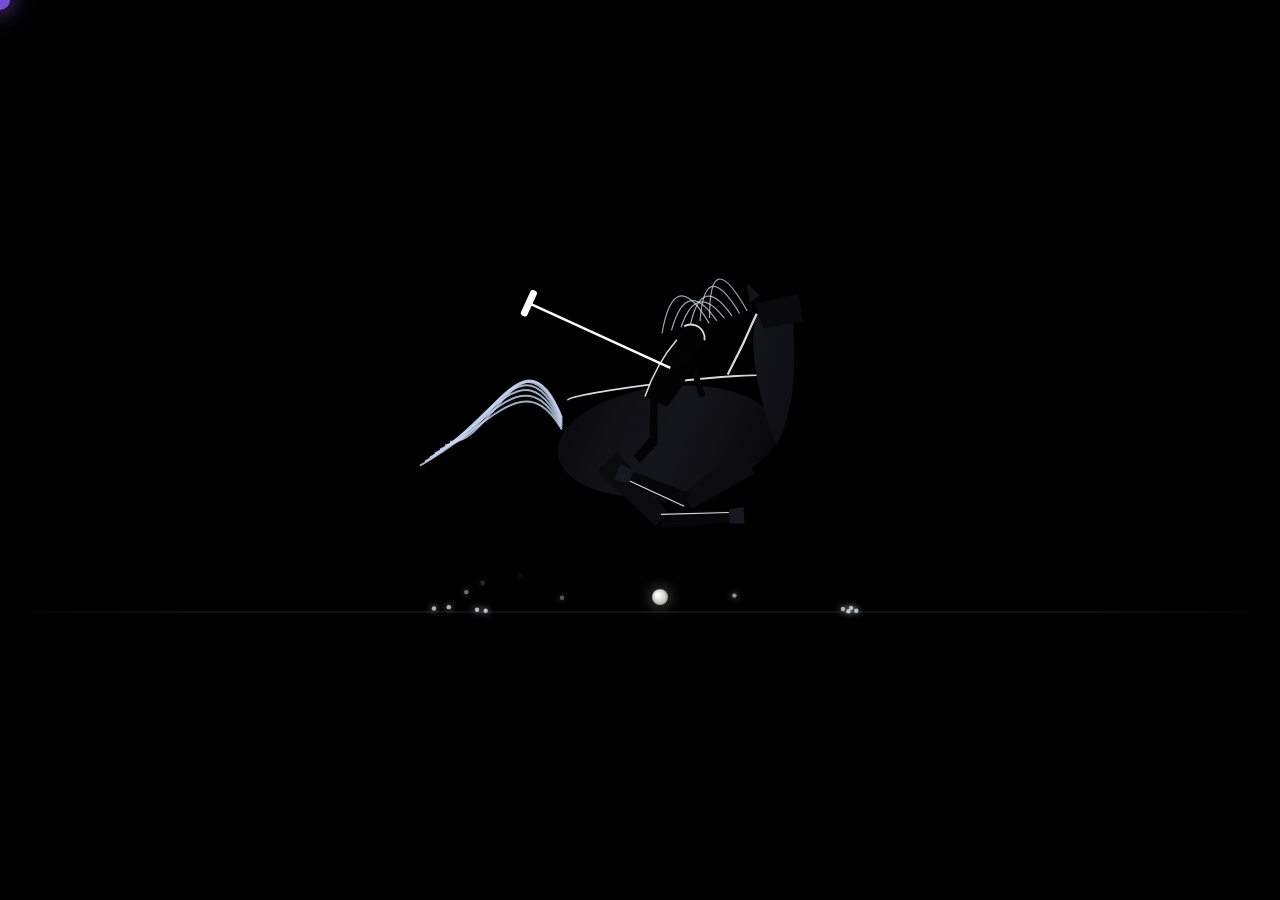
==== index.html @ c64c1587 "portfolio" ====
<!DOCTYPE html>
<html lang="en">
<head>
    <meta charset="UTF-8">
    <meta name="viewport" content="width=device-width, initial-scale=1.0">
    <title>Saksham Sekhri — AI Engineer &amp; Full-Stack Architect</title>
    <meta name="description" content="Portfolio of Saksham Sekhri — Computer Science Engineer specializing in AI/ML pipelines, full-stack web applications, and backend microservices.">
    <meta name="author" content="Saksham Sekhri">
    
    <!-- Google Fonts: Inter & Instrument Serif -->
    <link rel="preconnect" href="https://fonts.googleapis.com">
    <link rel="preconnect" href="https://fonts.gstatic.com" crossorigin>
    <link rel="stylesheet" href="https://fonts.googleapis.com/css2?family=Instrument+Serif:ital@0;1&family=Inter:wght@300;400;500;600;700;800;900&family=Noto+Sans+Devanagari:wght@400;600;700&family=Noto+Sans+Gurmukhi:wght@400;600;700&display=swap">
    
    <link rel="stylesheet" href="css/styles.css">
    
    <!-- Fallback error trap -->
    <script>
        window.onerror = function() {
            var app = document.getElementById('portfolioApp');
            if (app) { app.classList.remove('hidden'); app.style.opacity = '1'; }
            var intro = document.getElementById('introContainer');
            if (intro) { intro.style.display = 'none'; }
        };
    </script>
</head>
<body>

    <!-- Glowing Custom Cursor Follower -->
    <div id="cursorFollower" class="cursor-follower"></div>

    <!-- ==========================================================================
         CINEMATIC INTRO CANVAS & DUAL STACKED CROSSFADE TEXT (UNTOUCHED)
         ========================================================================== -->
    <div id="introContainer">
        <canvas id="introCanvas"></canvas>
        <div id="textContainer" class="hidden">
            <span id="glowingTextA" class="glowing-text"></span>
            <span id="glowingTextB" class="glowing-text"></span>
        </div>
    </div>

    <!-- ==========================================================================
         PORTFOLIO HOMEPAGE CONTENT & PATTERN (PARV PORTFOLIO DESIGN SYSTEM)
         ========================================================================== -->
    <div id="portfolioApp" class="hidden">
        
        <!-- Navigation Header -->
        <header id="header" class="header">
            <div class="header-inner">
                <a href="#hero" class="nav-logo">
                    Saksham<span class="logo-dot">.</span>
                </a>
                <nav class="nav-menu">
                    <ul class="nav-list">
                        <li><a href="#about" class="nav-link">About</a></li>
                        <li><a href="#skills" class="nav-link">Skills</a></li>
                        <li><a href="#projects" class="nav-link">Projects</a></li>
                        <li><a href="#experience" class="nav-link">Experience</a></li>
                        <li><a href="#achievements" class="nav-link">Certifications</a></li>
                    </ul>
                </nav>
                <div class="nav-actions">
                    <a href="#contact" class="nav-cta magnetic-btn">Let's Talk</a>
                </div>
            </div>
        </header>

        <!-- Floating Glassmorphism Hero Navigation Pill (Parv Signature) -->
        <nav class="hero-floating-nav">
            <ul class="hero-nav-pill">
                <li><a href="#about">About</a></li>
                <li><a href="#skills">Skills</a></li>
                <li><a href="#projects">Projects</a></li>
                <li><a href="#experience">Experience</a></li>
                <li><a href="#achievements">Certifications</a></li>
                <li><a href="#contact" class="pill-cta">Let's Talk</a></li>
            </ul>
        </nav>

        <main id="main-content">

            <!-- SECTION 1 — HERO (PARV SOOD LUXURY LANDING PATTERN) -->
            <section id="hero" class="hero">
                <div class="hero-inner">
                    <!-- Top Label -->
                    <span class="hero-label">AI ENGINEER &amp; FULL-STACK ARCHITECT</span>

                    <!-- Main Name Identity (Solid Bold + Instrument Serif Italic) -->
                    <h1 class="hero-name">
                        Saksham <span class="hero-name-serif">Sekhri</span>
                    </h1>

                    <!-- Headline Accent -->
                    <h2 class="hero-title" style="font-size: clamp(1.4rem, 2.8vw, 2.2rem); font-weight: 600; color: var(--clr-text-primary); margin-bottom: 1rem;" id="typewriterTitle">
                        Building <span class="hero-title-accent">Smart Software</span> &amp; Scalable Systems.
                    </h2>

                    <!-- Subtitle / Description Paragraph -->
                    <p class="hero-subtitle" id="heroDescription">
                        Third-year B.E. Computer Science Engineering student (AI &amp; ML, CGPA: 8.66/10) at Chitkara University. Building production-grade ML pipelines, full-stack Django/Flask systems, and low-latency REST APIs.
                    </p>

                    <!-- Action Buttons -->
                    <div class="hero-actions" id="heroActions">
                        <a href="#projects" class="btn-primary magnetic-btn">Explore My Work &rarr;</a>
                        <a href="assets/SakshamSekhri-Resume.pdf" download="SakshamSekhri-Resume.pdf" class="btn-outline magnetic-btn">Download Résumé</a>
                    </div>

                    <!-- Scroll Cue Indicator -->
                    <div class="hero-scroll-cue">
                        <span class="scroll-text">Scroll</span>
                        <span class="scroll-line"></span>
                    </div>
                </div>
            </section>

            <!-- SECTION 2 — ABOUT -->
            <section id="about" class="section about scroll-reveal">
                <div class="container">
                    <div class="section-header">
                        <span class="section-label">01 — About</span>
                        <h2 class="section-title">A little about me</h2>
                    </div>

                    <div class="about-full-container">
                        <div class="about-narrative-col">
                            <div class="about-text">
                                <p>I'm <span class="highlight">Saksham Sekhri</span>, a Computer Science Engineering student specializing in Artificial Intelligence &amp; Machine Learning at Chitkara University, Rajpura, Punjab (<span class="highlight">CGPA: 8.66/10</span>).</p>
                                <p>Experienced in building and deploying full-stack web applications using Django and Flask, and developing machine learning pipelines for real-world financial and healthcare domains. Proficient in Python, SQL, and REST API design, with <span class="highlight">3 live-deployed projects</span> and <span class="highlight">7 industry certifications</span> from Microsoft and Cisco.</p>
                            </div>

                            <!-- 4 Engineering Pillars Grid -->
                            <div class="about-pillars-grid">
                                <div class="pillar-card">
                                    <div class="pillar-icon">🧠</div>
                                    <h4 class="pillar-title">AI &amp; ML Pipelines</h4>
                                    <p class="pillar-desc">Predictive modeling, 30+ engineered technical indicators &amp; walk-forward time-series validation.</p>
                                </div>
                                <div class="pillar-card">
                                    <div class="pillar-icon">⚙️</div>
                                    <h4 class="pillar-title">Backend Architecture</h4>
                                    <p class="pillar-desc">High-throughput REST APIs, Django ORM relational schemas &amp; Flask microservices.</p>
                                </div>
                                <div class="pillar-card">
                                    <div class="pillar-icon">🗄️</div>
                                    <h4 class="pillar-title">Database Models</h4>
                                    <p class="pillar-desc">Normalized relational and NoSQL databases across PostgreSQL, MySQL, MongoDB &amp; SQLite.</p>
                                </div>
                                <div class="pillar-card">
                                    <div class="pillar-icon">⚡</div>
                                    <h4 class="pillar-title">Full-Stack Systems</h4>
                                    <p class="pillar-desc">End-to-end web applications integrated with Razorpay payments, Leaflet.js &amp; OSRM routing.</p>
                                </div>
                            </div>
                        </div>

                        <div class="about-metrics-col">
                            <!-- Live Stat Cards -->
                            <div class="about-stats-grid">
                                <div class="about-stat-box">
                                    <span class="about-stat-number" data-target="8.66">8.66</span>
                                    <span class="about-stat-label">CGPA (AI &amp; ML)</span>
                                </div>
                                <div class="about-stat-box">
                                    <span class="about-stat-number" data-target="3">3+</span>
                                    <span class="about-stat-label">Deployed Systems</span>
                                </div>
                                <div class="about-stat-box">
                                    <span class="about-stat-number" data-target="7">7+</span>
                                    <span class="about-stat-label">Industry Certs</span>
                                </div>
                            </div>

                            <!-- Verified Credentials Panel -->
                            <div class="about-highlights-panel">
                                <h4 class="highlights-title">Verified Credentials</h4>
                                <div class="highlights-badges">
                                    <span class="highlight-chip">&check; Azure AI Fundamentals (AI-900)</span>
                                    <span class="highlight-chip">&check; Azure Fundamentals (AZ-900)</span>
                                    <span class="highlight-chip">&check; Azure Data Fundamentals (DP-900)</span>
                                    <span class="highlight-chip">&check; Cisco Modern AI &amp; Security</span>
                                </div>
                            </div>

                            <div class="about-actions-row">
                                <a href="mailto:sakshamsekhri51@gmail.com?subject=Project%20Inquiry%20%2F%20Collaboration%20-%20Saksham%20Sekhri&amp;body=Hi%20Saksham%2C%0A%0AI%20visited%20your%20portfolio%20and%20would%20like%20to%20connect%20with%20you%20regarding..." class="btn-primary magnetic-btn">Email Me &rarr;</a>
                                <a href="assets/SakshamSekhri-Resume.pdf" download="SakshamSekhri-Resume.pdf" class="btn-outline magnetic-btn">Download Résumé</a>
                            </div>
                        </div>
                    </div>
                </div>
            </section>

            <!-- SECTION 3 — SKILLS (CATEGORIZED GLASS CARDS FROM RESUME) -->
            <section id="skills" class="section skills scroll-reveal">
                <div class="container">
                    <div class="section-header">
                        <span class="section-label">02 — Skills</span>
                        <h2 class="section-title">Tools &amp; Technologies</h2>
                        <p class="section-subtitle">A curated collection of technologies I use to design, develop, and deploy intelligent software systems — from machine learning models to scalable full-stack applications.</p>
                    </div>

                    <div class="skills-grid">
                        <!-- Category 1: Languages & Core Concepts -->
                        <article class="skills-card">
                            <div class="skills-card-icon">
                                <svg viewBox="0 0 24 24" width="24" height="24" fill="none" stroke="currentColor" stroke-width="2">
                                    <polyline points="16 18 22 12 16 6"></polyline>
                                    <polyline points="8 6 2 12 8 18"></polyline>
                                </svg>
                            </div>
                            <h3 class="skills-card-title">Languages &amp; Core Concepts</h3>
                            <ul class="skills-tag-list">
                                <li class="skills-tag">Python</li>
                                <li class="skills-tag">C++</li>
                                <li class="skills-tag">Java</li>
                                <li class="skills-tag">SQL</li>
                                <li class="skills-tag">JavaScript</li>
                                <li class="skills-tag">HTML5</li>
                                <li class="skills-tag">CSS3</li>
                                <li class="skills-tag">Data Structures &amp; Algorithms</li>
                                <li class="skills-tag">DBMS</li>
                                <li class="skills-tag">OOP</li>
                                <li class="skills-tag">Operating Systems</li>
                            </ul>
                        </article>

                        <!-- Category 2: Frameworks & Web Systems -->
                        <article class="skills-card">
                            <div class="skills-card-icon">
                                <svg viewBox="0 0 24 24" width="24" height="24" fill="none" stroke="currentColor" stroke-width="2">
                                    <rect x="2" y="2" width="20" height="8" rx="2" ry="2"></rect>
                                    <rect x="2" y="14" width="20" height="8" rx="2" ry="2"></rect>
                                    <line x1="6" y1="6" x2="6.01" y2="6"></line>
                                    <line x1="6" y1="18" x2="6.01" y2="18"></line>
                                </svg>
                            </div>
                            <h3 class="skills-card-title">Frameworks &amp; Backend</h3>
                            <ul class="skills-tag-list">
                                <li class="skills-tag">Django</li>
                                <li class="skills-tag">Flask</li>
                                <li class="skills-tag">FastAPI</li>
                                <li class="skills-tag">REST APIs</li>
                                <li class="skills-tag">Razorpay API</li>
                                <li class="skills-tag">OSRM API</li>
                                <li class="skills-tag">Ollama (LLaMA 3)</li>
                            </ul>
                        </article>

                        <!-- Category 3: ML & Data Science -->
                        <article class="skills-card">
                            <div class="skills-card-icon">
                                <svg viewBox="0 0 24 24" width="24" height="24" fill="none" stroke="currentColor" stroke-width="2">
                                    <path d="M9.5 2A2.5 2.5 0 0 1 12 4.5v15a2.5 2.5 0 0 1-4.96.44 2.5 2.5 0 0 1-2.96-3.08 3 3 0 0 1-.34-5.58 2.5 2.5 0 0 1 1.32-4.24 2.5 2.5 0 0 1 4.44-2.04Z"></path>
                                    <path d="M14.5 2A2.5 2.5 0 0 0 12 4.5v15a2.5 2.5 0 0 0 4.96.44 2.5 2.5 0 0 0 2.96-3.08 3 3 0 0 0 .34-5.58 2.5 2.5 0 0 0-1.32-4.24 2.5 2.5 0 0 0-4.44-2.04Z"></path>
                                </svg>
                            </div>
                            <h3 class="skills-card-title">ML &amp; Data Science</h3>
                            <ul class="skills-tag-list">
                                <li class="skills-tag">NumPy</li>
                                <li class="skills-tag">Pandas</li>
                                <li class="skills-tag">Scikit-learn</li>
                                <li class="skills-tag">XGBoost</li>
                                <li class="skills-tag">LightGBM</li>
                                <li class="skills-tag">TensorFlow</li>
                                <li class="skills-tag">Matplotlib</li>
                                <li class="skills-tag">Seaborn</li>
                                <li class="skills-tag">Plotly</li>
                                <li class="skills-tag">yfinance</li>
                            </ul>
                        </article>

                        <!-- Category 4: Databases, Tools & Cloud -->
                        <article class="skills-card">
                            <div class="skills-card-icon">
                                <svg viewBox="0 0 24 24" width="24" height="24" fill="none" stroke="currentColor" stroke-width="2">
                                    <ellipse cx="12" cy="5" rx="9" ry="3"></ellipse>
                                    <path d="M21 12c0 1.66-4 3-9 3s-9-1.34-9-3"></path>
                                    <path d="M3 5v14c0 1.66 4 3 9 3s9-1.34 9-3V5"></path>
                                </svg>
                            </div>
                            <h3 class="skills-card-title">Databases &amp; Tools</h3>
                            <ul class="skills-tag-list">
                                <li class="skills-tag">PostgreSQL</li>
                                <li class="skills-tag">MySQL</li>
                                <li class="skills-tag">SQLite</li>
                                <li class="skills-tag">MongoDB</li>
                                <li class="skills-tag">Git</li>
                                <li class="skills-tag">GitHub</li>
                                <li class="skills-tag">Render</li>
                                <li class="skills-tag">Postman</li>
                                <li class="skills-tag">VS Code</li>
                            </ul>
                        </article>
                    </div>
                </div>
            </section>

            <!-- SECTION 4 — PROJECTS (EXACT RESUME PROJECTS) -->
            <section id="projects" class="section projects scroll-reveal">
                <div class="container">
                    <div class="section-header">
                        <span class="section-label">03 — Projects</span>
                        <h2 class="section-title">Featured Work</h2>
                        <p class="section-subtitle">Production-grade systems deployed live across healthcare AI, entertainment booking platforms, and financial signal prediction engines.</p>
                    </div>

                    <!-- Filter Controls -->
                    <div class="projects-filters">
                        <button class="projects-filter active" data-filter="all">All</button>
                        <button class="projects-filter" data-filter="full-stack">Full Stack</button>
                        <button class="projects-filter" data-filter="ai-health">AI &amp; Health</button>
                        <button class="projects-filter" data-filter="ml-finance">ML &amp; Finance</button>
                    </div>

                    <!-- Projects Grid -->
                    <div class="projects-grid">
                        
                        <!-- Project 1: RevRoots -->
                        <article class="projects-card" data-category="full-stack" data-id="1">
                            <div class="projects-card-media">
                                <img src="assets/project1.jpg" alt="RevRoots — Movie Discovery, Reviews & Ticket Booking Platform">
                            </div>
                            <div class="projects-card-body">
                                <span class="projects-card-year">2026 &bull; LIVE ON RENDER</span>
                                <h3 class="projects-card-title">RevRoots</h3>
                                <p class="projects-card-desc">Comprehensive movie platform where users browse movies, view trailers, rate and comment on titles, explore genre categories, and complete live seat selection &amp; ticket booking with Razorpay webhook payment verification across 5 normalized MySQL models.</p>
                                
                                <ul class="projects-card-tags">
                                    <li class="projects-card-tag">Django</li>
                                    <li class="projects-card-tag">Flask</li>
                                    <li class="projects-card-tag">Python</li>
                                    <li class="projects-card-tag">MySQL</li>
                                    <li class="projects-card-tag">Razorpay API</li>
                                    <li class="projects-card-tag">Render</li>
                                </ul>

                                <div class="projects-card-links">
                                    <button class="projects-card-link view-project-btn magnetic-btn">View Specification &rarr;</button>
                                </div>
                            </div>
                        </article>

                        <!-- Project 2: MediColl -->
                        <article class="projects-card" data-category="ai-health" data-id="2">
                            <div class="projects-card-media">
                                <img src="assets/project3.jpg" alt="MediColl — AI Medical Assistance Platform">
                            </div>
                            <div class="projects-card-body">
                                <span class="projects-card-year">2026 &bull; AI HEALTHCARE</span>
                                <h3 class="projects-card-title">MediColl</h3>
                                <p class="projects-card-desc">Full-stack AI healthcare platform where patients describe symptoms and receive medical guidance via a locally running LLaMA 3 model (Ollama), real-time nearest hospital navigation using Leaflet.js &amp; OSRM API, and JWT health record management.</p>

                                <ul class="projects-card-tags">
                                    <li class="projects-card-tag">Django</li>
                                    <li class="projects-card-tag">Python</li>
                                    <li class="projects-card-tag">MySQL</li>
                                    <li class="projects-card-tag">Ollama (LLaMA 3)</li>
                                    <li class="projects-card-tag">Leaflet.js</li>
                                    <li class="projects-card-tag">OSRM API</li>
                                </ul>

                                <div class="projects-card-links">
                                    <button class="projects-card-link view-project-btn magnetic-btn">View Specification &rarr;</button>
                                </div>
                            </div>
                        </article>

                        <!-- Project 3: Bank Trend Predictor -->
                        <article class="projects-card" data-category="ml-finance" data-id="3">
                            <div class="projects-card-media">
                                <img src="assets/project2.jpg" alt="Bank Trend Predictor — ML Financial Signal System">
                            </div>
                            <div class="projects-card-body">
                                <span class="projects-card-year">2026 &bull; ML SIGNAL SYSTEM</span>
                                <h3 class="projects-card-title">Bank Trend Predictor</h3>
                                <p class="projects-card-desc">Production-grade ML pipeline predicting 5-day directional price trends for 10 major NSE banking stocks with 30+ engineered technical features (RSI-14, MACD, Bollinger Bands, ATR%), achieving 70–73% directional accuracy backtested on INR 1,00,000 paper trading.</p>

                                <ul class="projects-card-tags">
                                    <li class="projects-card-tag">Python</li>
                                    <li class="projects-card-tag">Scikit-learn</li>
                                    <li class="projects-card-tag">XGBoost</li>
                                    <li class="projects-card-tag">LightGBM</li>
                                    <li class="projects-card-tag">Pandas</li>
                                    <li class="projects-card-tag">yfinance</li>
                                </ul>

                                <div class="projects-card-links">
                                    <button class="projects-card-link view-project-btn magnetic-btn">View Specification &rarr;</button>
                                </div>
                            </div>
                        </article>

                    </div>
                </div>
            </section>

            <!-- SECTION 5 — EXPERIENCE (EXACT RESUME DATA) -->
            <section id="experience" class="section experience scroll-reveal">
                <div class="container">
                    <div class="section-header">
                        <span class="section-label">04 — Experience</span>
                        <h2 class="section-title">Leadership &amp; Operations</h2>
                    </div>

                    <div class="timeline">
                        <div class="timeline-item">
                            <div class="timeline-dot"></div>
                            <div class="timeline-date">JUNE 2026 — PRESENT</div>
                            <h3 class="timeline-role">Management Team Member</h3>
                            <div class="timeline-company">BroCode &ndash; Cultural &amp; Events Club &bull; Chitkara University</div>
                            <ul class="timeline-bullets">
                                <li>Contribute to the planning and logistics of cultural and technical events organized by the club at Chitkara University.</li>
                                <li>Coordinate with fellow team members on volunteer management, event setup, and on-ground operations to ensure smooth execution.</li>
                            </ul>
                        </div>
                    </div>
                </div>
            </section>

            <!-- SECTION 6 — CERTIFICATIONS (ALL 7 RESUME CERTS) -->
            <section id="achievements" class="section achievements scroll-reveal">
                <div class="container">
                    <div class="section-header">
                        <span class="section-label">05 — Certifications</span>
                        <h2 class="section-title">7 Industry Certifications</h2>
                    </div>

                    <div class="achievements-grid">
                        <article class="achievement-card">
                            <span class="achievement-number">MICROSOFT CERTIFIED</span>
                            <h3 class="achievement-title">3x Microsoft Azure Certifications</h3>
                            <p class="achievement-text">Industry-recognized credentials validating core cloud infrastructure, AI architecture, and data engineering expertise.</p>
                            <div class="cert-badges">
                                <span class="cert-badge">&check; Azure AI Fundamentals (AI-900)</span>
                                <span class="cert-badge">&check; Azure Fundamentals (AZ-900)</span>
                                <span class="cert-badge">&check; Azure Data Fundamentals (DP-900)</span>
                            </div>
                        </article>

                        <article class="achievement-card">
                            <span class="achievement-number">CISCO CERTIFIED</span>
                            <h3 class="achievement-title">4x Cisco Industry Certifications</h3>
                            <p class="achievement-text">Professional credentials spanning artificial intelligence applications, cybersecurity fundamentals, and IoT systems.</p>
                            <div class="cert-badges">
                                <span class="cert-badge">&check; Introduction to Modern AI</span>
                                <span class="cert-badge">&check; Apply AI: Analyze Customer Reviews</span>
                                <span class="cert-badge">&check; Introduction to Cybersecurity</span>
                                <span class="cert-badge">&check; Introduction to IoT</span>
                            </div>
                        </article>
                    </div>
                </div>
            </section>

            <!-- SECTION 7 — DEVELOPMENT PHILOSOPHY -->
            <section id="philosophy" class="section philosophy scroll-reveal">
                <div class="container">
                    <div class="section-header" style="margin-bottom: 2rem;">
                        <span class="section-label">06 — Mindset</span>
                        <h2 class="section-title">Development Philosophy</h2>
                    </div>

                    <div class="philosophy-card">
                        <blockquote class="philosophy-quote">
                            "Great software is an art form. It must be mathematically sound under the hood, yet feel effortless and captivating to the human touch. My goal is to craft digital products that solve real-world challenges through elegant architecture."
                        </blockquote>
                    </div>
                </div>
            </section>

            <!-- SECTION 8 — CONTACT (WITH ALL EXACT USER LINKS & PHONE) -->
            <section id="contact" class="section contact scroll-reveal">
                <div class="container">
                    <div class="contact-wrapper">
                        <span class="section-label">07 — Contact</span>
                        <h2 class="section-title">Let's Shape The Future Together</h2>
                        <p class="section-subtitle" style="margin-bottom: 1.5rem;">Based in Rajpura, Punjab, India &bull; Phone: +91 9317713771</p>

                        <div class="contact-buttons-grid">
                            <a href="mailto:sakshamsekhri51@gmail.com?subject=Project%20Inquiry%20%2F%20Collaboration%20-%20Saksham%20Sekhri&amp;body=Hi%20Saksham%2C%0A%0AI%20visited%20your%20portfolio%20and%20would%20like%20to%20connect%20with%20you%20regarding..." class="btn-primary magnetic-btn contact-btn">
                                <span>Email Me &rarr;</span>
                            </a>
                            <a href="https://www.linkedin.com/in/saksham-sekhri-80a508338" target="_blank" rel="noopener" class="btn-outline magnetic-btn contact-btn">
                                <span>LinkedIn &rarr;</span>
                            </a>
                            <a href="https://github.com/AnnonymousFex" target="_blank" rel="noopener" class="btn-outline magnetic-btn contact-btn">
                                <span>GitHub &rarr;</span>
                            </a>
                            <a href="assets/SakshamSekhri-Resume.pdf" download="SakshamSekhri-Resume.pdf" class="btn-outline magnetic-btn contact-btn">
                                <span>Résumé <svg class="download-icon" width="16" height="16" viewBox="0 0 24 24" fill="none" stroke="currentColor" stroke-width="2"><path d="M21 15v4a2 2 0 0 1-2 2H5a2 2 0 0 1-2-2v-4"></path><polyline points="7 10 12 15 17 10"></polyline><line x1="12" y1="15" x2="12" y2="3"></line></svg></span>
                            </a>
                        </div>
                    </div>
                </div>
            </section>

        </main>

        <!-- FOOTER -->
        <footer class="footer">
            <div class="container footer-content">
                <p class="footer-quote">&ldquo;Great software isn't just written — it's crafted.&rdquo;</p>
                <div class="footer-socials">
                    <a href="https://github.com/AnnonymousFex" target="_blank" rel="noopener">GitHub</a>
                    <a href="https://www.linkedin.com/in/saksham-sekhri-80a508338" target="_blank" rel="noopener">LinkedIn</a>
                    <a href="mailto:sakshamsekhri51@gmail.com?subject=Project%20Inquiry%20%2F%20Collaboration%20-%20Saksham%20Sekhri&amp;body=Hi%20Saksham%2C%0A%0AI%20visited%20your%20portfolio%20and%20would%20like%20to%20connect%20with%20you%20regarding...">Email</a>
                </div>
                <p class="footer-copyright">&copy; 2026 Saksham Sekhri. All Rights Reserved.</p>
            </div>
        </footer>

    </div>

    <!-- Project Modal Dialog -->
    <div id="projectModal" class="modal-overlay">
        <div class="modal-box">
            <button class="close-modal">&times;</button>
            <img id="modalImage" src="" alt="" class="modal-img">
            <div class="modal-body">
                <span id="modalCategory" class="projects-card-year" style="font-size: 0.85rem;"></span>
                <h2 id="modalTitle" class="projects-card-title" style="margin-top: 0.5rem; font-size: 1.8rem;"></h2>
                <div id="modalSubtitle" style="color: var(--clr-accent); font-weight: 600; margin-bottom: 1rem;"></div>
                <p id="modalDescription" class="projects-card-desc" style="margin-top: 1rem;"></p>
                
                <h4 style="font-size: 0.85rem; letter-spacing: 0.1em; color: var(--clr-accent); margin-top: 1.5rem; text-transform: uppercase;">Key Features</h4>
                <div id="modalFeatures" class="skills-tag-list" style="margin-top: 0.6rem;"></div>

                <h4 style="font-size: 0.85rem; letter-spacing: 0.1em; color: var(--clr-accent); margin-top: 1.5rem; text-transform: uppercase;">Technologies Used</h4>
                <div id="modalTech" class="projects-card-tags" style="margin-top: 0.6rem;"></div>
            </div>
        </div>
    </div>

    <!-- Engine Script -->
    <script src="js/main.js"></script>
</body>
</html>
---- css/styles.css ----
/* 
 * PARV PORTFOLIO INSPIRED DESIGN SYSTEM
 * Theme: Premium Obsidian (#050505) with Glassmorphism & Electric Violet Accents (#8b5cf6)
 * Typography: Inter (Sans) + Instrument Serif (Italics Display)
 */

@import url('https://fonts.googleapis.com/css2?family=Instrument+Serif:ital@0;1&family=Inter:wght@300;400;500;600;700;800;900&family=Noto+Sans+Devanagari:wght@400;600;700&family=Noto+Sans+Gurmukhi:wght@400;600;700&display=swap');

:root {
    --clr-bg: #050505;
    --clr-bg-elevated: #0a0a0a;
    --clr-surface: #111111;
    --clr-surface-2: #161616;
    --clr-surface-3: #1a1a1a;

    --clr-border: rgba(255, 255, 255, 0.06);
    --clr-border-hover: rgba(255, 255, 255, 0.12);
    --clr-border-active: rgba(255, 255, 255, 0.18);

    --clr-text-primary: #f5f5f7;
    --clr-text-secondary: #a1a1aa;
    --clr-text-tertiary: #71717a;
    --clr-text-muted: #52525b;

    --clr-accent: #8b5cf6;
    --clr-accent-hover: #a78bfa;
    --clr-accent-subtle: rgba(139, 92, 246, 0.10);
    --clr-accent-glow: rgba(139, 92, 246, 0.25);

    --clr-success: #22c55e;
    --clr-white: #ffffff;

    --ff-sans: 'Inter', -apple-system, BlinkMacSystemFont, 'Segoe UI', Roboto, sans-serif;
    --ff-serif: 'Instrument Serif', serif;
    --font-heading: 'Inter', sans-serif;
    --font-body: 'Inter', sans-serif;
}

* {
    margin: 0;
    padding: 0;
    box-sizing: border-box;
}

html {
    scroll-behavior: smooth;
}

body {
    background-color: var(--clr-bg);
    color: var(--clr-text-primary);
    font-family: var(--ff-sans);
    overflow-x: hidden;
    line-height: 1.65;
    -webkit-font-smoothing: antialiased;
}

/* Glowing Custom Cursor Follower */
.cursor-follower {
    position: fixed;
    top: 0;
    left: 0;
    width: 20px;
    height: 20px;
    border-radius: 50%;
    background: rgba(139, 92, 246, 0.85);
    box-shadow: 0 0 20px rgba(139, 92, 246, 0.7), 0 0 35px rgba(167, 139, 250, 0.4);
    pointer-events: none;
    z-index: 99999;
    transform: translate(-50%, -50%);
    mix-blend-mode: difference;
}

/* ==========================================================================
   UNTOUCHED INTRO OVERLAY & MULTILINGUAL DUAL-CROSSFADE
   ========================================================================== */

#introContainer {
    position: fixed;
    top: 0;
    left: 0;
    width: 100vw;
    height: 100vh;
    z-index: 9999;
    background-color: #000000;
    overflow: hidden;
}

#introCanvas {
    display: block;
    width: 100%;
    height: 100%;
}

#textContainer {
    position: absolute;
    top: 46%;
    left: 50%;
    transform: translate(-50%, -50%);
    text-align: center;
    pointer-events: none;
    width: 90%;
    max-width: 950px;
    height: 140px;
    z-index: 10000;
}

.glowing-text {
    position: absolute;
    top: 0;
    left: 50%;
    transform: translateX(-50%);
    font-family: 'Inter', sans-serif;
    font-size: clamp(2.5rem, 6.5vw, 5.8rem);
    font-weight: 300;
    color: #ffffff;
    letter-spacing: 0.25em;
    text-transform: uppercase;
    opacity: 0;
    white-space: nowrap;
    display: inline-block;
    text-shadow: 0 0 40px rgba(255, 255, 255, 0.9),
                 0 0 80px rgba(255, 255, 255, 0.4),
                 0 0 120px rgba(255, 255, 255, 0.15);
}

.glowing-text::after {
    content: '';
    display: block;
    width: 55%;
    height: 1px;
    background-color: rgba(100, 140, 220, 0.6);
    margin: 1.5rem auto 0 auto;
    filter: blur(1.5px);
    box-shadow: 0 0 8px rgba(100, 160, 255, 0.5),
                0 0 20px rgba(80, 130, 220, 0.25);
}

@keyframes crossfadeIn {
    0% { opacity: 0; transform: translate(-50%, 14px) scale(0.96); filter: blur(10px); }
    100% { opacity: 1; transform: translate(-50%, 0px) scale(1); filter: blur(0px); }
}

@keyframes crossfadeOut {
    0% { opacity: 1; transform: translate(-50%, 0px) scale(1); filter: blur(0px); }
    100% { opacity: 0; transform: translate(-50%, -14px) scale(1.04); filter: blur(10px); }
}

.hidden {
    display: none !important;
}

/* ==========================================================================
   PORTFOLIO HOMEPAGE STYLES (PARV STYLE PARADIGM)
   ========================================================================== */

#portfolioApp {
    opacity: 0;
    transition: opacity 1.2s ease;
    background-color: var(--clr-bg);
    min-height: 100vh;
}

/* Fixed Header */
.header {
    position: fixed;
    top: 0;
    left: 0;
    width: 100%;
    padding: 1.2rem 6%;
    z-index: 1000;
    background: rgba(5, 5, 5, 0.75);
    backdrop-filter: blur(20px) saturate(180%);
    border-bottom: 1px solid var(--clr-border);
}

.header-inner {
    max-width: 1240px;
    margin: 0 auto;
    display: flex;
    justify-content: space-between;
    align-items: center;
}

.nav-logo {
    font-family: var(--ff-sans);
    font-size: 1.35rem;
    font-weight: 800;
    letter-spacing: -0.02em;
    color: var(--clr-text-primary);
    text-decoration: none;
}

.logo-dot {
    color: var(--clr-accent);
    font-weight: 900;
}

.nav-list {
    display: flex;
    gap: 2rem;
    list-style: none;
}

.nav-link {
    color: var(--clr-text-secondary);
    text-decoration: none;
    font-size: 0.88rem;
    letter-spacing: 0.02em;
    font-weight: 500;
    transition: color 0.3s ease;
}

.nav-link:hover {
    color: var(--clr-text-primary);
}

.nav-cta {
    padding: 0.55rem 1.4rem;
    border-radius: 9999px;
    color: var(--clr-white);
    text-decoration: none;
    font-size: 0.85rem;
    letter-spacing: 0.04em;
    font-weight: 600;
    background: var(--clr-accent);
    transition: all 0.3s ease;
}

.nav-cta:hover {
    background: var(--clr-accent-hover);
    box-shadow: 0 0 20px var(--clr-accent-glow);
}

/* Floating Glassmorphism Hero Nav (Parv Signature) */
.hero-floating-nav {
    position: fixed;
    top: 20px;
    left: 50%;
    transform: translateX(-50%);
    z-index: 1050;
    transition: opacity 0.4s ease, transform 0.4s ease;
}

.hero-nav-pill {
    display: flex;
    align-items: center;
    gap: 4px;
    padding: 6px 12px;
    background: rgba(15, 15, 15, 0.75);
    border: 1px solid rgba(255, 255, 255, 0.12);
    border-radius: 9999px;
    box-shadow: 0 10px 30px rgba(0, 0, 0, 0.6), 0 0 25px rgba(139, 92, 246, 0.15);
    backdrop-filter: blur(20px) saturate(180%);
    list-style: none;
}

.hero-nav-pill a {
    color: var(--clr-text-secondary);
    text-decoration: none;
    padding: 0.45rem 1.1rem;
    font-size: 0.8rem;
    font-weight: 500;
    border-radius: 9999px;
    transition: all 0.25s ease;
}

.hero-nav-pill a:hover {
    color: var(--clr-white);
    background: rgba(255, 255, 255, 0.1);
}

.hero-nav-pill .pill-cta {
    background: var(--clr-accent);
    color: var(--clr-white) !important;
    font-weight: 600;
}

.hero-nav-pill .pill-cta:hover {
    background: var(--clr-accent-hover);
    box-shadow: 0 0 15px var(--clr-accent-glow);
}

/* Container & Shared Sections */
.container {
    max-width: 1200px;
    margin: 0 auto;
    padding: 0 5%;
}

.section {
    padding: 8.5rem 0;
    position: relative;
}

.section-header {
    text-align: center;
    max-width: 680px;
    margin: 0 auto 4.5rem auto;
}

.section-label {
    font-size: 0.78rem;
    font-weight: 600;
    letter-spacing: 0.2em;
    text-transform: uppercase;
    color: var(--clr-accent);
    margin-bottom: 0.8rem;
    display: inline-block;
}

.section-title {
    font-family: var(--ff-sans);
    font-size: clamp(2.3rem, 4.5vw, 3.6rem);
    font-weight: 800;
    letter-spacing: -0.03em;
    line-height: 1.15;
    color: var(--clr-text-primary);
}

.section-subtitle {
    margin-top: 1rem;
    font-size: 1.05rem;
    color: var(--clr-text-secondary);
    line-height: 1.7;
}

/* Scroll Reveal */
.scroll-reveal {
    opacity: 0;
    transform: translateY(35px);
    transition: opacity 0.8s ease, transform 0.8s cubic-bezier(0.2, 0.8, 0.2, 1);
}

.scroll-reveal.visible {
    opacity: 1;
    transform: translateY(0);
}

/* Buttons */
.btn-primary {
    display: inline-flex;
    align-items: center;
    justify-content: center;
    gap: 0.5rem;
    padding: 0.88rem 2.2rem;
    background: var(--clr-accent);
    color: var(--clr-white);
    border: none;
    border-radius: 9999px;
    font-size: 0.88rem;
    font-weight: 600;
    letter-spacing: 0.04em;
    text-decoration: none;
    cursor: pointer;
    transition: all 0.35s ease;
    box-shadow: 0 4px 15px rgba(139, 92, 246, 0.25);
}

.btn-primary:hover {
    background: var(--clr-accent-hover);
    box-shadow: 0 0 30px var(--clr-accent-glow);
    transform: translateY(-2px);
}

.btn-outline {
    display: inline-flex;
    align-items: center;
    justify-content: center;
    gap: 0.5rem;
    padding: 0.88rem 2.2rem;
    background: transparent;
    color: var(--clr-text-primary);
    border: 1px solid var(--clr-border);
    border-radius: 9999px;
    font-size: 0.88rem;
    font-weight: 600;
    letter-spacing: 0.04em;
    text-decoration: none;
    cursor: pointer;
    transition: all 0.35s ease;
}

.btn-outline:hover {
    border-color: var(--clr-accent);
    color: var(--clr-accent);
    box-shadow: 0 0 20px var(--clr-accent-subtle);
    transform: translateY(-2px);
}

/* HERO SECTION (PARV SOOD LUXURY LANDING PATTERN) */
.hero {
    min-height: 100vh;
    display: flex;
    align-items: center;
    justify-content: center;
    padding: 0 5%;
    position: relative;
    overflow: hidden;
    background: radial-gradient(circle at 50% 35%, rgba(139, 92, 246, 0.12) 0%, rgba(5, 5, 5, 0.95) 70%);
}

.hero-inner {
    text-align: center;
    max-width: 820px;
    margin: 0 auto;
    position: relative;
    z-index: 5;
    margin-top: 4.5rem;
}

.hero-label {
    font-size: 0.78rem;
    font-weight: 700;
    letter-spacing: 0.28em;
    text-transform: uppercase;
    color: var(--clr-accent);
    margin-bottom: 1.2rem;
    display: inline-block;
    opacity: 0;
    transform: translateY(12px);
    animation: heroFadeIn 0.8s 0.2s cubic-bezier(0.2, 0.8, 0.2, 1) forwards;
}

/* HERO MAIN NAME IDENTITY (PARV SOOD PARADIGM: SOLID BOLD + INSTRUMENT SERIF) */
.hero-name {
    font-size: clamp(3.2rem, 7.5vw, 6.2rem);
    font-weight: 900;
    line-height: 1.05;
    letter-spacing: -0.04em;
    margin-bottom: 1.2rem;
    color: var(--clr-text-primary);
}

.hero-name-serif {
    font-family: var(--ff-serif);
    font-style: italic;
    font-weight: 400;
    color: var(--clr-accent);
    margin-left: 0.3rem;
}

.typewriter-cursor {
    display: inline-block;
    color: var(--clr-accent);
    font-weight: 300;
    animation: blink 0.8s infinite;
}

@keyframes blink {
    0%, 100% { opacity: 1; }
    50% { opacity: 0; }
}

.hero-title-accent {
    font-family: var(--ff-serif);
    font-style: italic;
    color: var(--clr-accent);
    font-weight: 400;
}

.hero-subtitle {
    font-size: clamp(1.05rem, 1.8vw, 1.25rem);
    color: var(--clr-text-secondary);
    font-weight: 400;
    max-width: 680px;
    margin: 0 auto 3rem auto;
    line-height: 1.78;
    opacity: 0;
    transform: translateY(15px);
    transition: opacity 0.8s ease, transform 0.8s ease;
}

.hero-actions {
    display: flex;
    gap: 1.4rem;
    justify-content: center;
    opacity: 0;
    transform: translateY(15px);
    transition: opacity 0.8s ease, transform 0.8s ease;
}

.hero-element-visible {
    opacity: 1 !important;
    transform: translateY(0) !important;
}

@keyframes heroFadeIn {
    to { opacity: 1; transform: translateY(0); }
}

.hero-scroll-cue {
    margin-top: 4.8rem;
    display: flex;
    flex-direction: column;
    align-items: center;
    gap: 0.5rem;
    opacity: 0.6;
}

.scroll-text {
    font-size: 0.72rem;
    letter-spacing: 0.22em;
    text-transform: uppercase;
    color: var(--clr-text-tertiary);
    font-weight: 600;
}

.scroll-line {
    width: 1px;
    height: 35px;
    background: linear-gradient(180deg, var(--clr-accent), transparent);
    animation: scrollPulse 2s infinite;
}

@keyframes scrollPulse {
    0% { transform: scaleY(0); transform-origin: top; }
    50% { transform: scaleY(1); transform-origin: top; }
    50.1% { transform: scaleY(1); transform-origin: bottom; }
    100% { transform: scaleY(0); transform-origin: bottom; }
}

/* SECTION 2 — ABOUT */
/* ABOUT SECTION FULL-WIDTH HIGH-IMPACT LAYOUT */
.about-full-container {
    display: grid;
    grid-template-columns: 1.15fr 0.85fr;
    gap: 4rem;
    align-items: start;
}

.about-narrative-col {
    display: flex;
    flex-direction: column;
    gap: 2rem;
}

.about-pillars-grid {
    display: grid;
    grid-template-columns: repeat(2, 1fr);
    gap: 1.25rem;
    margin-top: 0.5rem;
}

.pillar-card {
    background: var(--clr-surface);
    border: 1px solid var(--clr-border);
    border-radius: 16px;
    padding: 1.5rem;
    transition: all 0.35s ease;
}

.pillar-card:hover {
    border-color: var(--clr-accent);
    transform: translateY(-4px);
    box-shadow: 0 14px 30px rgba(0, 0, 0, 0.5), 0 0 20px var(--clr-accent-subtle);
    background: var(--clr-surface-2);
}

.pillar-icon {
    font-size: 1.6rem;
    margin-bottom: 0.6rem;
}

.pillar-title {
    font-size: 1rem;
    font-weight: 700;
    color: var(--clr-text-primary);
    margin-bottom: 0.4rem;
}

.pillar-desc {
    font-size: 0.84rem;
    color: var(--clr-text-secondary);
    line-height: 1.6;
}

.about-metrics-col {
    display: flex;
    flex-direction: column;
    gap: 2rem;
}

.about-stats-grid {
    display: grid;
    grid-template-columns: repeat(3, 1fr);
    gap: 1rem;
}

.about-stat-box {
    background: var(--clr-surface);
    border: 1px solid var(--clr-border);
    border-radius: 16px;
    padding: 1.6rem 1.2rem;
    text-align: center;
    transition: all 0.35s ease;
}

.about-stat-box:hover {
    border-color: var(--clr-accent);
    transform: translateY(-3px);
    background: var(--clr-surface-2);
    box-shadow: 0 10px 25px rgba(0, 0, 0, 0.4);
}

.about-highlights-panel {
    background: var(--clr-surface);
    border: 1px solid var(--clr-border);
    border-radius: 18px;
    padding: 1.8rem;
}

.highlights-title {
    font-size: 0.88rem;
    font-weight: 700;
    letter-spacing: 0.12em;
    text-transform: uppercase;
    color: var(--clr-accent);
    margin-bottom: 1rem;
}

.highlights-badges {
    display: flex;
    flex-wrap: wrap;
    gap: 0.6rem;
}

.highlight-chip {
    padding: 0.4rem 0.9rem;
    background: var(--clr-accent-subtle);
    border: 1px solid rgba(139, 92, 246, 0.25);
    border-radius: 20px;
    font-size: 0.8rem;
    color: var(--clr-accent-hover);
    font-weight: 600;
}

.about-actions-row {
    display: flex;
    gap: 1.2rem;
    flex-wrap: wrap;
}

/* ABOUT DEVELOPER TERMINAL CARD WITH HOLOGRAPHIC ANIMATIONS */
.about-terminal-card {
    position: relative;
    background: #090a0f;
    border: 1px solid rgba(139, 92, 246, 0.3);
    border-radius: 16px;
    overflow: hidden;
    box-shadow: 0 20px 50px rgba(0, 0, 0, 0.7), 0 0 30px rgba(139, 92, 246, 0.18);
    font-family: 'Space Grotesk', 'Fira Code', 'Courier New', monospace;
    perspective: 1000px;
    transform-style: preserve-3d;
    transition: transform 0.4s cubic-bezier(0.165, 0.84, 0.44, 1), box-shadow 0.4s ease, border-color 0.4s ease;
    animation: terminalPulse 4s infinite ease-in-out;
}

@keyframes terminalPulse {
    0%, 100% {
        box-shadow: 0 20px 50px rgba(0, 0, 0, 0.7), 0 0 25px rgba(139, 92, 246, 0.15);
        border-color: rgba(139, 92, 246, 0.3);
    }
    50% {
        box-shadow: 0 25px 65px rgba(0, 0, 0, 0.85), 0 0 45px rgba(139, 92, 246, 0.35);
        border-color: rgba(167, 139, 250, 0.6);
    }
}

.about-terminal-card:hover {
    border-color: var(--clr-accent);
    box-shadow: 0 30px 70px rgba(0, 0, 0, 0.9), 0 0 50px var(--clr-accent-glow);
}

.terminal-header {
    background: #11131c;
    padding: 0.8rem 1.2rem;
    display: flex;
    align-items: center;
    gap: 1rem;
    border-bottom: 1px solid rgba(255, 255, 255, 0.08);
}

.terminal-dots {
    display: flex;
    gap: 6px;
}

.dot {
    width: 10px;
    height: 10px;
    border-radius: 50%;
    display: inline-block;
    transition: transform 0.3s ease;
}

.about-terminal-card:hover .dot {
    transform: scale(1.15);
}

.dot-red { background: #ef4444; box-shadow: 0 0 8px #ef4444; }
.dot-yellow { background: #f59e0b; box-shadow: 0 0 8px #f59e0b; }
.dot-green { background: #10b981; box-shadow: 0 0 8px #10b981; }

.terminal-title {
    font-size: 0.76rem;
    color: var(--clr-text-tertiary);
    letter-spacing: 0.05em;
}

.terminal-body {
    position: relative;
    padding: 1.6rem 1.8rem;
    font-size: 0.88rem;
    line-height: 1.8;
    color: #e2e8f0;
    overflow: hidden;
}

/* Cyber Laser Scanner Line Overlay */
.terminal-body::before {
    content: '';
    position: absolute;
    top: -100%;
    left: 0;
    width: 100%;
    height: 40%;
    background: linear-gradient(180deg, transparent, rgba(139, 92, 246, 0.15), transparent);
    pointer-events: none;
    animation: laserScan 4s infinite linear;
}

@keyframes laserScan {
    0% { top: -40%; }
    100% { top: 140%; }
}

.terminal-body p {
    opacity: 0;
    transform: translateX(-15px);
    animation: codeLineFadeIn 0.6s cubic-bezier(0.2, 0.8, 0.2, 1) forwards;
}

.terminal-body p:nth-child(1) { animation-delay: 0.1s; }
.terminal-body p:nth-child(2) { animation-delay: 0.2s; }
.terminal-body p:nth-child(3) { animation-delay: 0.3s; }
.terminal-body p:nth-child(4) { animation-delay: 0.4s; }
.terminal-body p:nth-child(5) { animation-delay: 0.5s; }
.terminal-body p:nth-child(6) { animation-delay: 0.6s; }
.terminal-body p:nth-child(7) { animation-delay: 0.7s; }
.terminal-body p:nth-child(8) { animation-delay: 0.8s; }
.terminal-body p:nth-child(9) { animation-delay: 0.9s; }
.terminal-body p:nth-child(10) { animation-delay: 1.0s; }
.terminal-body p:nth-child(11) { animation-delay: 1.1s; }

@keyframes codeLineFadeIn {
    to {
        opacity: 1;
        transform: translateX(0);
    }
}

.t-indent {
    padding-left: 1.4rem;
}

.t-keyword { color: #f472b6; font-weight: 600; }
.t-variable { color: #60a5fa; font-weight: 600; }
.t-property { color: #a78bfa; }
.t-string { color: #34d399; }
.t-number { color: #fbbf24; }
.t-comment { color: #64748b; font-style: italic; margin-top: 0.8rem; }
.t-prompt { color: #a78bfa; font-weight: 700; }
.t-cursor { color: #a78bfa; animation: blink 1s infinite; }

.about-text {
    font-size: 1.05rem;
    color: var(--clr-text-secondary);
    line-height: 1.85;
}

.about-text p {
    margin-bottom: 1.6rem;
}

.about-text .highlight {
    color: var(--clr-text-primary);
    font-weight: 600;
}

.about-stats {
    display: grid;
    grid-template-columns: repeat(3, 1fr);
    gap: 1.5rem;
    margin: 2.2rem 0;
    padding: 1.8rem 0;
    border-top: 1px solid var(--clr-border);
    border-bottom: 1px solid var(--clr-border);
}

.about-stat-number {
    font-size: 2.2rem;
    font-weight: 800;
    color: var(--clr-text-primary);
    line-height: 1;
    display: block;
    margin-bottom: 0.4rem;
}

.about-stat-label {
    font-size: 0.78rem;
    letter-spacing: 0.08em;
    color: var(--clr-text-tertiary);
    text-transform: uppercase;
    font-weight: 500;
}

/* SECTION 3 — SKILLS (CATEGORIZED GLASS CARDS) */
.skills-grid {
    display: grid;
    grid-template-columns: repeat(2, 1fr);
    gap: 2rem;
}

.skills-card {
    background: var(--clr-surface);
    border: 1px solid var(--clr-border);
    border-radius: 18px;
    padding: 2.6rem;
    transition: all 0.4s ease;
}

.skills-card:hover {
    border-color: var(--clr-border-hover);
    transform: translateY(-6px);
    box-shadow: 0 16px 40px rgba(0, 0, 0, 0.6), 0 0 20px var(--clr-accent-subtle);
}

.skills-card-icon {
    width: 44px;
    height: 44px;
    border-radius: 12px;
    background: var(--clr-accent-subtle);
    color: var(--clr-accent);
    display: flex;
    align-items: center;
    justify-content: center;
    margin-bottom: 1.5rem;
}

.skills-card-title {
    font-size: 1.35rem;
    font-weight: 700;
    color: var(--clr-text-primary);
    margin-bottom: 1.2rem;
    letter-spacing: -0.01em;
}

.skills-tag-list {
    display: flex;
    flex-wrap: wrap;
    gap: 0.65rem;
    list-style: none;
}

.skills-tag {
    padding: 0.45rem 1rem;
    background: var(--clr-surface-2);
    border: 1px solid var(--clr-border);
    border-radius: 30px;
    font-size: 0.82rem;
    color: var(--clr-text-secondary);
    transition: all 0.3s ease;
}

.skills-card:hover .skills-tag {
    border-color: var(--clr-border-hover);
    color: var(--clr-text-primary);
}

.skills-tag:hover {
    border-color: var(--clr-accent) !important;
    color: var(--clr-accent) !important;
    background: var(--clr-accent-subtle);
}

/* SECTION 4 — FEATURED WORK (PROJECTS) */
.projects-filters {
    display: flex;
    justify-content: center;
    gap: 0.8rem;
    margin-bottom: 3.5rem;
    flex-wrap: wrap;
}

.projects-filter {
    padding: 0.6rem 1.5rem;
    background: transparent;
    border: 1px solid var(--clr-border);
    color: var(--clr-text-secondary);
    border-radius: 9999px;
    font-size: 0.85rem;
    letter-spacing: 0.05em;
    cursor: pointer;
    font-weight: 500;
    transition: all 0.3s ease;
}

.projects-filter.active, .projects-filter:hover {
    border-color: var(--clr-accent);
    color: var(--clr-white);
    background: var(--clr-accent);
    box-shadow: 0 0 20px var(--clr-accent-glow);
}

.projects-grid {
    display: grid;
    grid-template-columns: repeat(auto-fill, minmax(370px, 1fr));
    gap: 2.5rem;
}

.projects-card {
    background: var(--clr-surface);
    border: 1px solid var(--clr-border);
    border-radius: 20px;
    overflow: hidden;
    transition: all 0.4s ease;
    opacity: 0;
    transform: translateY(40px);
}

.projects-card.project-visible {
    opacity: 1;
    transform: translateY(0);
}

.projects-card:hover {
    transform: translateY(-8px);
    border-color: var(--clr-border-hover);
    box-shadow: 0 20px 48px rgba(0, 0, 0, 0.7), 0 0 25px var(--clr-accent-subtle);
}

.projects-card-media {
    position: relative;
    width: 100%;
    height: 230px;
    overflow: hidden;
}

.projects-card-media img {
    width: 100%;
    height: 100%;
    object-fit: cover;
    transition: transform 0.6s ease;
}

.projects-card:hover .projects-card-media img {
    transform: scale(1.06);
}

.projects-card-body {
    padding: 2.2rem;
}

.projects-card-year {
    font-size: 0.78rem;
    letter-spacing: 0.15em;
    color: var(--clr-accent);
    font-weight: 600;
    display: block;
    margin-bottom: 0.4rem;
}

.projects-card-title {
    font-size: 1.45rem;
    font-weight: 700;
    color: var(--clr-text-primary);
    margin-bottom: 0.8rem;
    letter-spacing: -0.01em;
}

.projects-card-desc {
    font-size: 0.95rem;
    color: var(--clr-text-secondary);
    margin-bottom: 1.5rem;
    line-height: 1.7;
}

.projects-card-tags {
    display: flex;
    gap: 0.5rem;
    flex-wrap: wrap;
    list-style: none;
    margin-bottom: 1.6rem;
}

.projects-card-tag {
    padding: 0.3rem 0.8rem;
    background: var(--clr-surface-2);
    border: 1px solid var(--clr-border);
    border-radius: 20px;
    font-size: 0.76rem;
    color: var(--clr-text-secondary);
}

.projects-card-links {
    display: flex;
    gap: 1.2rem;
}

.projects-card-link {
    font-size: 0.85rem;
    font-weight: 600;
    color: var(--clr-accent);
    text-decoration: none;
    transition: color 0.3s ease;
}

.projects-card-link:hover {
    color: var(--clr-accent-hover);
    text-decoration: underline;
}

/* SECTION 5 — LEADERSHIP & EXPERIENCE */
.timeline {
    position: relative;
    max-width: 880px;
    margin: 0 auto;
}

.timeline::before {
    content: '';
    position: absolute;
    top: 0;
    left: 20px;
    width: 2px;
    height: 100%;
    background: linear-gradient(180deg, var(--clr-accent), rgba(255, 255, 255, 0.05));
}

.timeline-item {
    position: relative;
    padding-left: 60px;
    margin-bottom: 3.8rem;
}

.timeline-dot {
    position: absolute;
    left: 13px;
    top: 5px;
    width: 16px;
    height: 16px;
    background: var(--clr-accent);
    border-radius: 50%;
    box-shadow: 0 0 14px var(--clr-accent-glow);
}

.timeline-date {
    font-size: 0.82rem;
    letter-spacing: 0.18em;
    color: var(--clr-accent);
    margin-bottom: 0.4rem;
    font-weight: 600;
}

.timeline-role {
    font-size: 1.45rem;
    font-weight: 700;
    color: var(--clr-text-primary);
    margin-bottom: 0.3rem;
}

.timeline-company {
    font-size: 0.98rem;
    color: var(--clr-text-secondary);
    margin-bottom: 1.2rem;
}

.timeline-bullets {
    list-style-type: none;
    margin-top: 0.8rem;
}

.timeline-bullets li {
    position: relative;
    padding-left: 1.5rem;
    font-size: 0.96rem;
    color: var(--clr-text-secondary);
    line-height: 1.8;
    margin-bottom: 0.7rem;
}

.timeline-bullets li::before {
    content: "✦";
    position: absolute;
    left: 0;
    top: 0;
    color: var(--clr-accent);
    font-size: 0.8rem;
}

/* SECTION 6 — RECOGNITION & MILESTONES */
.achievements-grid {
    display: grid;
    grid-template-columns: repeat(2, 1fr);
    gap: 2rem;
}

.achievement-card {
    background: var(--clr-surface);
    border: 1px solid var(--clr-border);
    border-radius: 18px;
    padding: 2.4rem;
    transition: all 0.4s ease;
}

.achievement-card:hover {
    border-color: var(--clr-border-hover);
    transform: translateY(-6px);
    box-shadow: 0 15px 35px rgba(0, 0, 0, 0.5), 0 0 20px var(--clr-accent-subtle);
}

.achievement-number {
    font-size: 0.8rem;
    letter-spacing: 0.2em;
    color: var(--clr-accent);
    margin-bottom: 0.4rem;
    font-weight: 600;
}

.achievement-title {
    font-size: 1.3rem;
    font-weight: 700;
    color: var(--clr-text-primary);
    margin-bottom: 0.6rem;
}

.achievement-text {
    font-size: 0.95rem;
    color: var(--clr-text-secondary);
    line-height: 1.7;
}

.cert-badges {
    display: flex;
    flex-wrap: wrap;
    gap: 0.5rem;
    margin-top: 1rem;
}

.cert-badge {
    padding: 0.35rem 0.85rem;
    background: var(--clr-accent-subtle);
    border: 1px solid rgba(139, 92, 246, 0.25);
    border-radius: 12px;
    font-size: 0.76rem;
    color: var(--clr-accent-hover);
    font-weight: 600;
}

/* SECTION 7 — PHILOSOPHY */
.philosophy-card {
    background: var(--clr-surface);
    border: 1px solid var(--clr-border);
    border-radius: 24px;
    padding: 4.5rem 3.5rem;
    text-align: center;
    max-width: 900px;
    margin: 0 auto;
}

.philosophy-quote {
    font-family: var(--ff-serif);
    font-size: clamp(1.4rem, 2.4vw, 1.85rem);
    color: var(--clr-text-primary);
    font-style: italic;
    line-height: 1.8;
}

/* SECTION 8 — CONTACT */
.contact-wrapper {
    max-width: 850px;
    margin: 0 auto;
    text-align: center;
}

.contact-buttons-grid {
    display: grid;
    grid-template-columns: repeat(2, 1fr);
    gap: 1.8rem;
    margin-top: 3.5rem;
}

.contact-btn {
    padding: 1.4rem 2rem;
    font-size: 1rem;
    width: 100%;
}

/* FOOTER */
.footer {
    padding: 4.5rem 6%;
    text-align: center;
    border-top: 1px solid var(--clr-border);
    background: var(--clr-bg-elevated);
}

.footer-quote {
    font-family: var(--ff-serif);
    font-size: 1.3rem;
    color: var(--clr-text-primary);
    margin-bottom: 2rem;
    font-style: italic;
}

.footer-socials {
    display: flex;
    gap: 2.5rem;
    justify-content: center;
    margin-bottom: 2rem;
}

.footer-socials a {
    color: var(--clr-text-secondary);
    text-decoration: none;
    font-size: 0.9rem;
    letter-spacing: 0.12em;
    transition: color 0.3s ease;
    text-transform: uppercase;
    font-weight: 500;
}

.footer-socials a:hover {
    color: var(--clr-accent);
}

.footer-copyright {
    font-size: 0.85rem;
    color: var(--clr-text-tertiary);
}

/* MODAL OVERLAY */
.modal-overlay {
    position: fixed;
    top: 0;
    left: 0;
    width: 100vw;
    height: 100vh;
    background: rgba(5, 5, 5, 0.92);
    backdrop-filter: blur(18px);
    z-index: 20000;
    display: flex;
    align-items: center;
    justify-content: center;
    opacity: 0;
    pointer-events: none;
    transition: opacity 0.4s ease;
}

.modal-overlay.open {
    opacity: 1;
    pointer-events: auto;
}

.modal-box {
    background: var(--clr-surface);
    border: 1px solid var(--clr-border-hover);
    width: 90%;
    max-width: 850px;
    max-height: 90vh;
    overflow-y: auto;
    border-radius: 20px;
    position: relative;
    transform: scale(0.92);
    transition: transform 0.4s ease;
    color: #ffffff;
}

.modal-overlay.open .modal-box {
    transform: scale(1);
}

.close-modal {
    position: absolute;
    top: 1.2rem;
    right: 1.5rem;
    font-size: 2.2rem;
    color: #ffffff;
    background: none;
    border: none;
    cursor: pointer;
    z-index: 10;
}

.modal-img {
    width: 100%;
    height: 320px;
    object-fit: cover;
}

.modal-body {
    padding: 2.8rem;
}

/* Responsive Rules */
@media (max-width: 900px) {
    .about-grid, .skills-grid, .achievements-grid, .contact-buttons-grid {
        grid-template-columns: 1fr;
    }
    .hero-floating-nav {
        display: none;
    }
    .nav-list {
        display: none;
    }
}
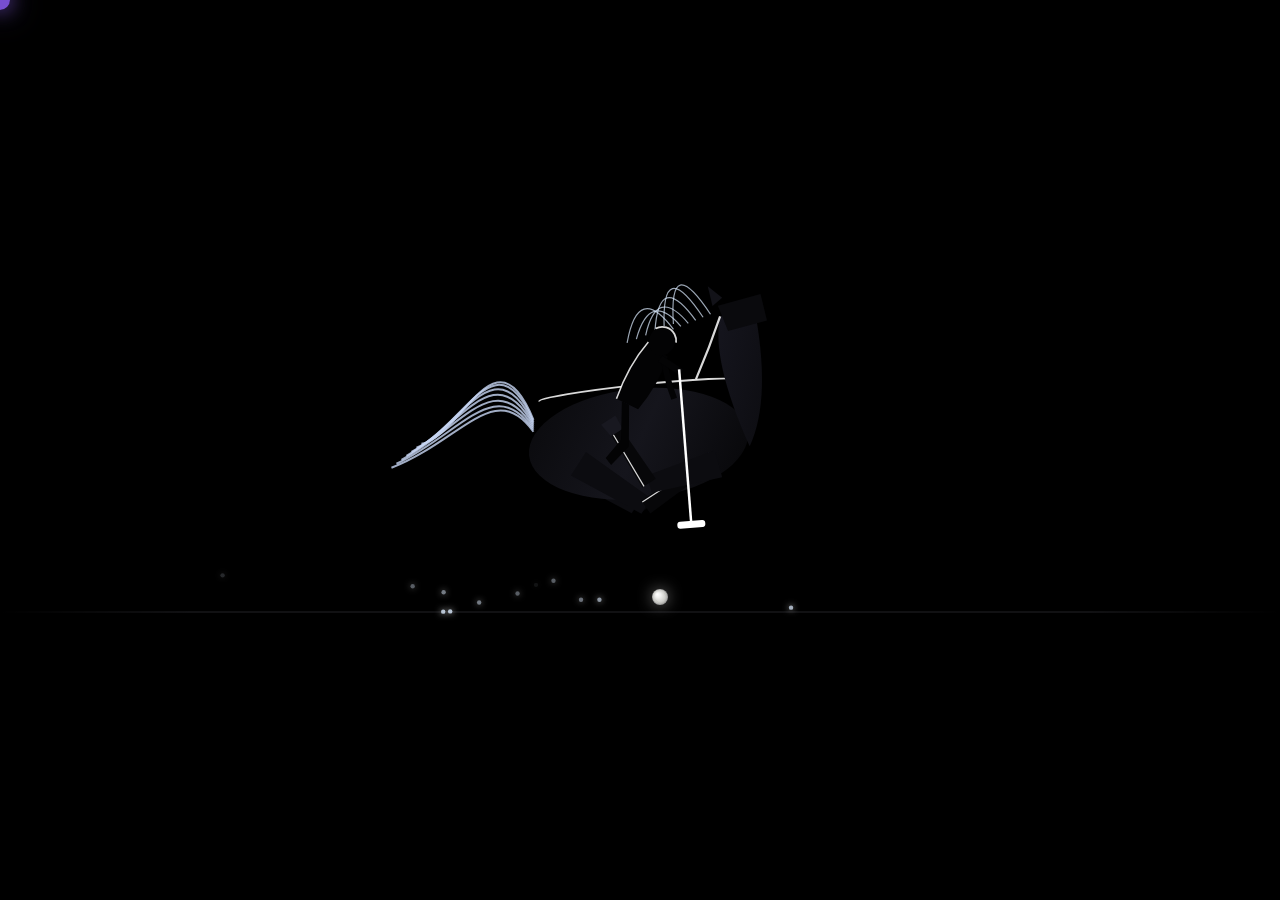
==== commit f251498f: "portfolio update" ====
--- a/index.html
+++ b/index.html
@@ -485,7 +485,7 @@
                             <a href="https://www.linkedin.com/in/saksham-sekhri-80a508338" target="_blank" rel="noopener" class="btn-outline magnetic-btn contact-btn">
                                 <span>LinkedIn &rarr;</span>
                             </a>
-                            <a href="https://github.com/AnnonymousFex" target="_blank" rel="noopener" class="btn-outline magnetic-btn contact-btn">
+                            <a href="https://github.com/SakshamSekhri" target="_blank" rel="noopener" class="btn-outline magnetic-btn contact-btn">
                                 <span>GitHub &rarr;</span>
                             </a>
                             <a href="assets/SakshamSekhri-Resume.pdf" download="SakshamSekhri-Resume.pdf" class="btn-outline magnetic-btn contact-btn">
@@ -503,7 +503,7 @@
             <div class="container footer-content">
                 <p class="footer-quote">&ldquo;Great software isn't just written — it's crafted.&rdquo;</p>
                 <div class="footer-socials">
-                    <a href="https://github.com/AnnonymousFex" target="_blank" rel="noopener">GitHub</a>
+                    <a href="https://github.com/SakshamSekhri" target="_blank" rel="noopener">GitHub</a>
                     <a href="https://www.linkedin.com/in/saksham-sekhri-80a508338" target="_blank" rel="noopener">LinkedIn</a>
                     <a href="mailto:sakshamsekhri51@gmail.com?subject=Project%20Inquiry%20%2F%20Collaboration%20-%20Saksham%20Sekhri&amp;body=Hi%20Saksham%2C%0A%0AI%20visited%20your%20portfolio%20and%20would%20like%20to%20connect%20with%20you%20regarding...">Email</a>
                 </div>
